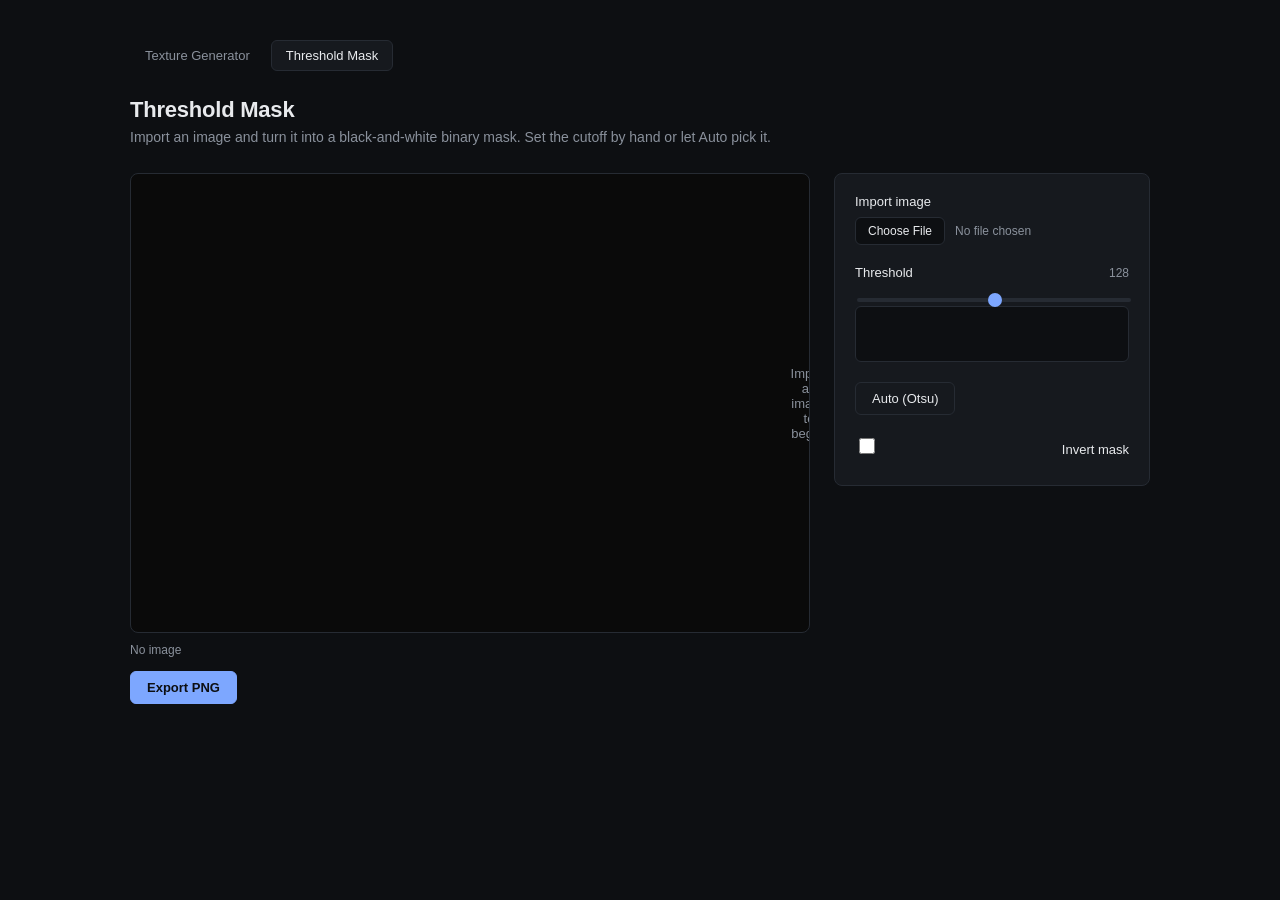
==== threshold.html @ 42f520be "Add Threshold Mask tool A second tool on its own page that turns an imported image into a black-and-" ====
<!DOCTYPE html>
<html lang="en">
<head>
  <meta charset="UTF-8" />
  <meta name="viewport" content="width=device-width, initial-scale=1.0" />
  <title>Threshold Mask</title>
  <link rel="stylesheet" href="style.css" />
</head>
<body>
  <main class="app">
    <nav class="tool-nav">
      <a href="index.html">Texture Generator</a>
      <a href="threshold.html" class="active">Threshold Mask</a>
    </nav>
    <header class="app-header">
      <h1>Threshold Mask</h1>
      <p>Import an image and turn it into a black-and-white binary mask. Set the cutoff by hand or let Auto pick it.</p>
    </header>

    <div class="layout">
      <section class="canvas-panel">
        <div class="canvas-viewport">
          <canvas id="canvas" width="680" height="400" hidden></canvas>
          <p class="canvas-empty" id="empty-state">Import an image to begin.</p>
        </div>
        <p class="canvas-dimensions" id="canvas-dimensions">No image</p>
        <div class="canvas-actions">
          <button id="export" type="button" class="primary" disabled>Export PNG</button>
        </div>
      </section>

      <aside class="controls">
        <div class="control">
          <label for="image-file">Import image</label>
          <input type="file" id="image-file" accept="image/*" />
        </div>

        <div class="control">
          <label for="threshold">Threshold <output id="threshold-value">128</output></label>
          <input type="range" id="threshold" min="0" max="255" step="1" value="128" disabled />
          <canvas class="histogram" id="histogram" width="256" height="56"></canvas>
        </div>

        <div class="control">
          <div class="threshold-row">
            <button id="auto" type="button" disabled>Auto (Otsu)</button>
          </div>
        </div>

        <div class="control">
          <label class="toggle">
            <input type="checkbox" id="invert" />
            Invert mask
          </label>
        </div>
      </aside>
    </div>
  </main>

  <script src="threshold.js"></script>
</body>
</html>
---- style.css ----
:root {
  --bg: #0d0f12;
  --panel: #16191e;
  --panel-border: #262b33;
  --text: #e8eaed;
  --text-dim: #8a919c;
  --accent: #7da7ff;
}

* {
  box-sizing: border-box;
}

body {
  margin: 0;
  min-height: 100vh;
  background: var(--bg);
  color: var(--text);
  font-family: -apple-system, BlinkMacSystemFont, "Segoe UI", Roboto, Helvetica, Arial, sans-serif;
  display: flex;
  justify-content: center;
  padding: 40px 24px;
}

.app {
  width: 100%;
  max-width: 1020px;
}

.tool-nav {
  display: flex;
  gap: 6px;
  margin-bottom: 26px;
}

.tool-nav a {
  font-size: 13px;
  font-weight: 500;
  color: var(--text-dim);
  text-decoration: none;
  padding: 7px 14px;
  border-radius: 6px;
  border: 1px solid transparent;
  transition: color 0.15s, background 0.15s, border-color 0.15s;
}

.tool-nav a:hover {
  color: var(--text);
}

.tool-nav a.active {
  color: var(--text);
  background: var(--panel);
  border-color: var(--panel-border);
}

.app-header h1 {
  margin: 0 0 6px;
  font-size: 22px;
  font-weight: 600;
  letter-spacing: -0.01em;
}

.app-header p {
  margin: 0 0 28px;
  color: var(--text-dim);
  font-size: 14px;
}

.layout {
  display: flex;
  gap: 24px;
  align-items: flex-start;
  flex-wrap: wrap;
}

.canvas-panel {
  flex: 0 0 auto;
}

/* Fixed-size frame: the page layout never follows the render resolution */
.canvas-viewport {
  width: 680px;
  max-width: 100%;
  height: 460px;
  display: flex;
  align-items: center;
  justify-content: center;
  border-radius: 8px;
  border: 1px solid var(--panel-border);
  background: #0a0a0a;
  overflow: hidden;
}

#canvas {
  display: block;
  max-width: 100%;
  max-height: 100%;
  width: auto;
  height: auto;
}

.canvas-dimensions {
  margin: 10px 0 0;
  font-size: 12px;
  color: var(--text-dim);
  font-variant-numeric: tabular-nums;
}

.canvas-actions {
  display: flex;
  gap: 10px;
  margin-top: 14px;
}

button {
  font: inherit;
  font-size: 13px;
  color: var(--text);
  background: var(--panel);
  border: 1px solid var(--panel-border);
  border-radius: 6px;
  padding: 8px 16px;
  cursor: pointer;
  transition: background 0.15s, border-color 0.15s;
}

button:hover {
  border-color: var(--text-dim);
}

button.primary {
  background: var(--accent);
  border-color: var(--accent);
  color: #0d0f12;
  font-weight: 600;
}

button.primary:hover {
  filter: brightness(1.1);
}

.controls {
  flex: 1 1 260px;
  min-width: 260px;
  background: var(--panel);
  border: 1px solid var(--panel-border);
  border-radius: 8px;
  padding: 20px;
  display: flex;
  flex-direction: column;
  gap: 20px;
}

.control.hidden {
  display: none;
}

.control label {
  display: flex;
  justify-content: space-between;
  align-items: baseline;
  font-size: 13px;
  font-weight: 500;
  margin-bottom: 8px;
}

.control output {
  color: var(--text-dim);
  font-variant-numeric: tabular-nums;
  font-size: 12px;
}

select {
  width: 100%;
  font: inherit;
  font-size: 13px;
  color: var(--text);
  background: var(--bg);
  border: 1px solid var(--panel-border);
  border-radius: 6px;
  padding: 8px 10px;
}

.dimension-inputs {
  display: flex;
  align-items: center;
  gap: 8px;
}

.dimension-inputs input[type="number"] {
  width: 100%;
  min-width: 0;
  font: inherit;
  font-size: 13px;
  color: var(--text);
  background: var(--bg);
  border: 1px solid var(--panel-border);
  border-radius: 6px;
  padding: 8px 10px;
}

.dimension-x {
  color: var(--text-dim);
  font-size: 13px;
}

input[type="range"] {
  -webkit-appearance: none;
  appearance: none;
  width: 100%;
  height: 4px;
  border-radius: 2px;
  background: var(--panel-border);
  outline: none;
}

input[type="range"]::-webkit-slider-thumb {
  -webkit-appearance: none;
  appearance: none;
  width: 14px;
  height: 14px;
  border-radius: 50%;
  background: var(--accent);
  cursor: pointer;
  border: none;
}

input[type="range"]::-moz-range-thumb {
  width: 14px;
  height: 14px;
  border-radius: 50%;
  background: var(--accent);
  cursor: pointer;
  border: none;
}

input[type="file"] {
  width: 100%;
  font-size: 12px;
  color: var(--text-dim);
}

input[type="file"]::file-selector-button {
  font: inherit;
  font-size: 12px;
  color: var(--text);
  background: var(--bg);
  border: 1px solid var(--panel-border);
  border-radius: 6px;
  padding: 6px 12px;
  margin-right: 10px;
  cursor: pointer;
}

.color-options {
  display: flex;
  gap: 8px;
}

.swatch {
  flex: 1;
  display: flex;
  align-items: center;
  justify-content: center;
  gap: 6px;
  padding: 7px 8px;
  font-size: 12px;
}

.swatch span {
  width: 12px;
  height: 12px;
  border-radius: 50%;
  border: 1px solid var(--panel-border);
  display: inline-block;
}

.swatch.selected {
  border-color: var(--accent);
  box-shadow: 0 0 0 1px var(--accent);
}

.hex-input {
  width: 100%;
  margin-top: 8px;
  font: inherit;
  font-size: 13px;
  color: var(--text);
  background: var(--bg);
  border: 1px solid var(--panel-border);
  border-radius: 6px;
  padding: 8px 10px;
}

.hex-input::placeholder {
  color: var(--text-dim);
}

.hex-input.active {
  border-color: var(--accent);
  box-shadow: 0 0 0 1px var(--accent);
}

/* Threshold tool */
.canvas-empty {
  color: var(--text-dim);
  font-size: 13px;
  text-align: center;
  padding: 0 24px;
}

.histogram {
  display: block;
  width: 100%;
  height: 56px;
  border-radius: 6px;
  background: var(--bg);
  border: 1px solid var(--panel-border);
}

.threshold-row {
  display: flex;
  gap: 10px;
}

.threshold-row button {
  flex: 0 0 auto;
}

.toggle {
  display: flex;
  align-items: center;
  gap: 9px;
  font-size: 13px;
  font-weight: 500;
  cursor: pointer;
  user-select: none;
}

.toggle input {
  width: 16px;
  height: 16px;
  accent-color: var(--accent);
  cursor: pointer;
}
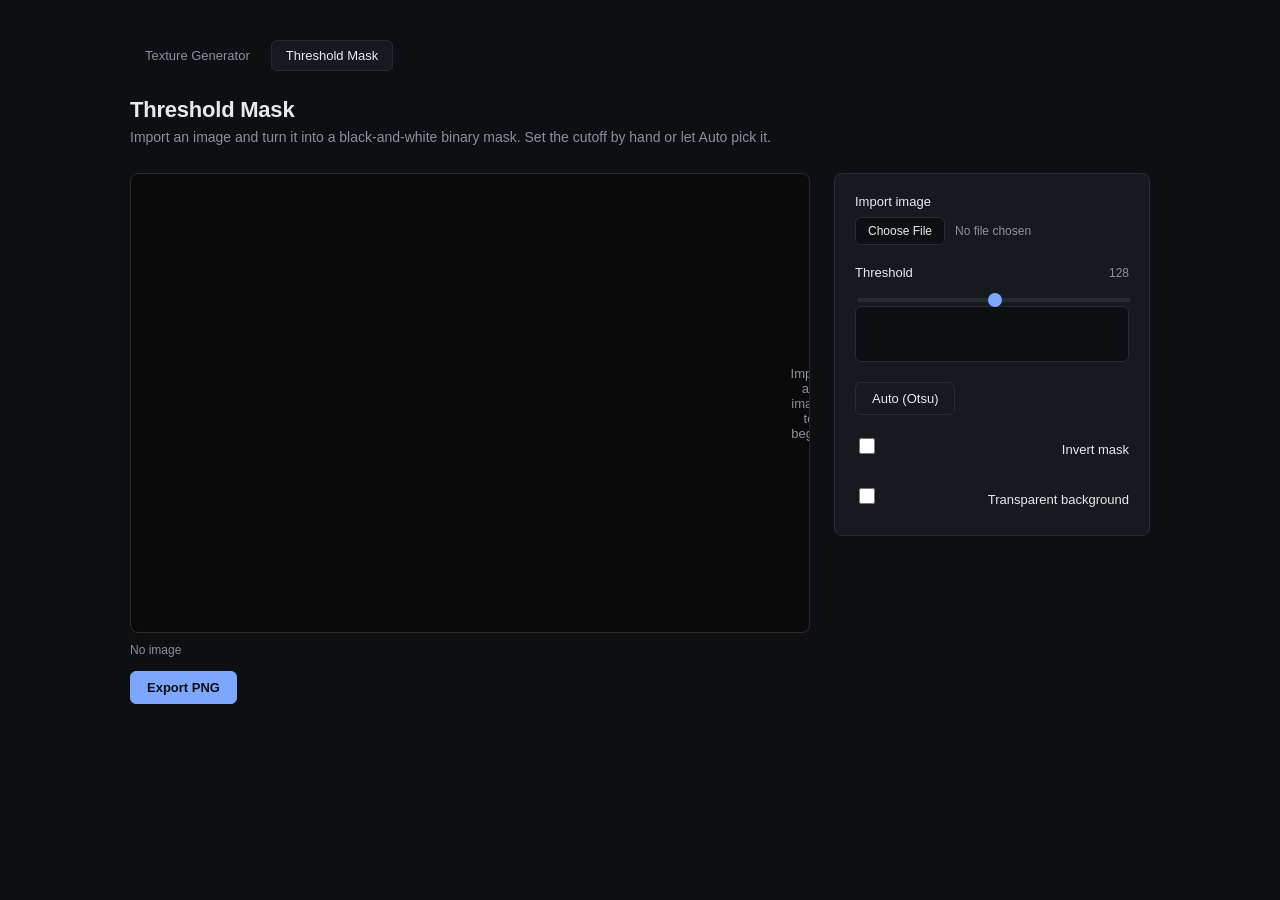
==== commit f3cd958c: "Add transparent background option to threshold mask A Transparent background toggle turns the mask i" ====
--- a/threshold.html
+++ b/threshold.html
@@ -19,7 +19,7 @@
 
     <div class="layout">
       <section class="canvas-panel">
-        <div class="canvas-viewport">
+        <div class="canvas-viewport" id="canvas-viewport">
           <canvas id="canvas" width="680" height="400" hidden></canvas>
           <p class="canvas-empty" id="empty-state">Import an image to begin.</p>
         </div>
@@ -53,6 +53,13 @@
             Invert mask
           </label>
         </div>
+
+        <div class="control">
+          <label class="toggle">
+            <input type="checkbox" id="transparent" />
+            Transparent background
+          </label>
+        </div>
       </aside>
     </div>
   </main>
--- a/style.css
+++ b/style.css
@@ -303,6 +303,18 @@
 }
 
 /* Threshold tool */
+/* Checkerboard shows through transparent mask areas in the preview */
+.canvas-viewport.transparent {
+  background-color: #0a0a0a;
+  background-image:
+    linear-gradient(45deg, #1c2026 25%, transparent 25%),
+    linear-gradient(-45deg, #1c2026 25%, transparent 25%),
+    linear-gradient(45deg, transparent 75%, #1c2026 75%),
+    linear-gradient(-45deg, transparent 75%, #1c2026 75%);
+  background-size: 20px 20px;
+  background-position: 0 0, 0 10px, 10px -10px, -10px 0;
+}
+
 .canvas-empty {
   color: var(--text-dim);
   font-size: 13px;
